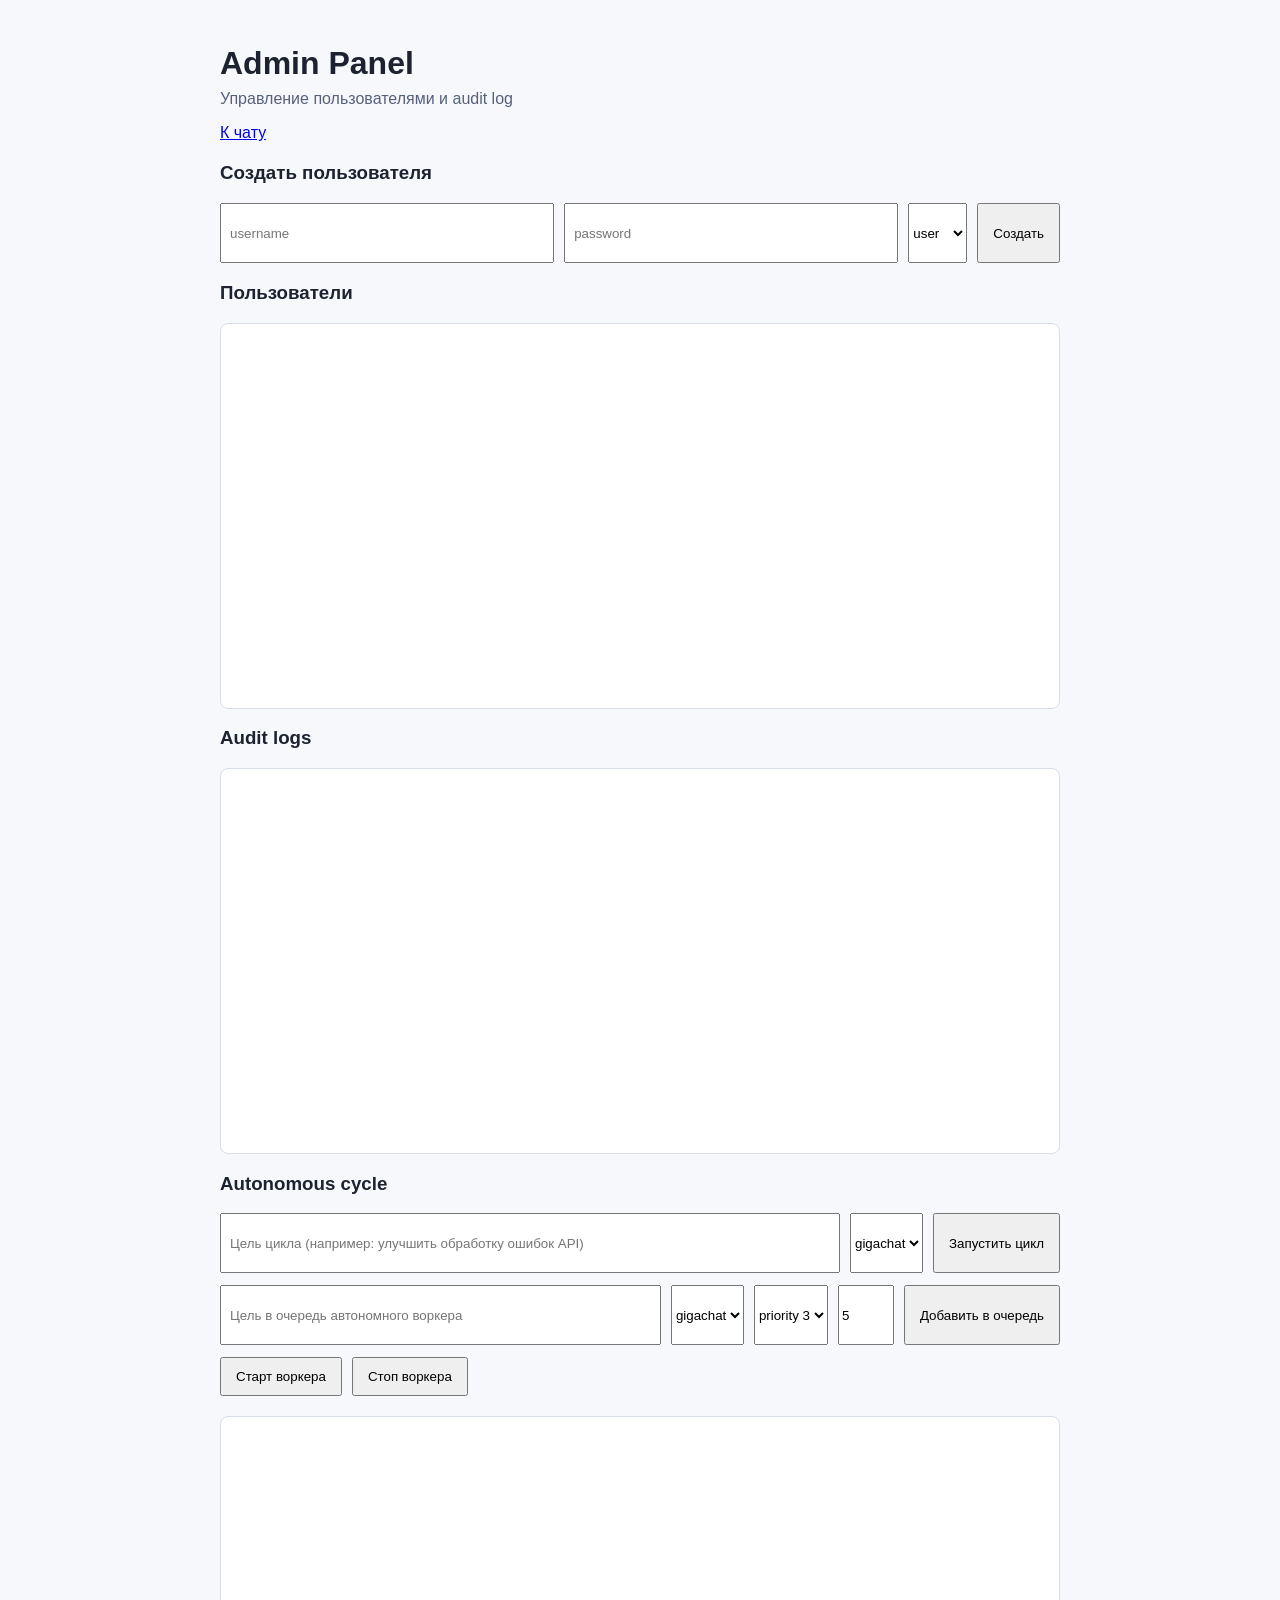
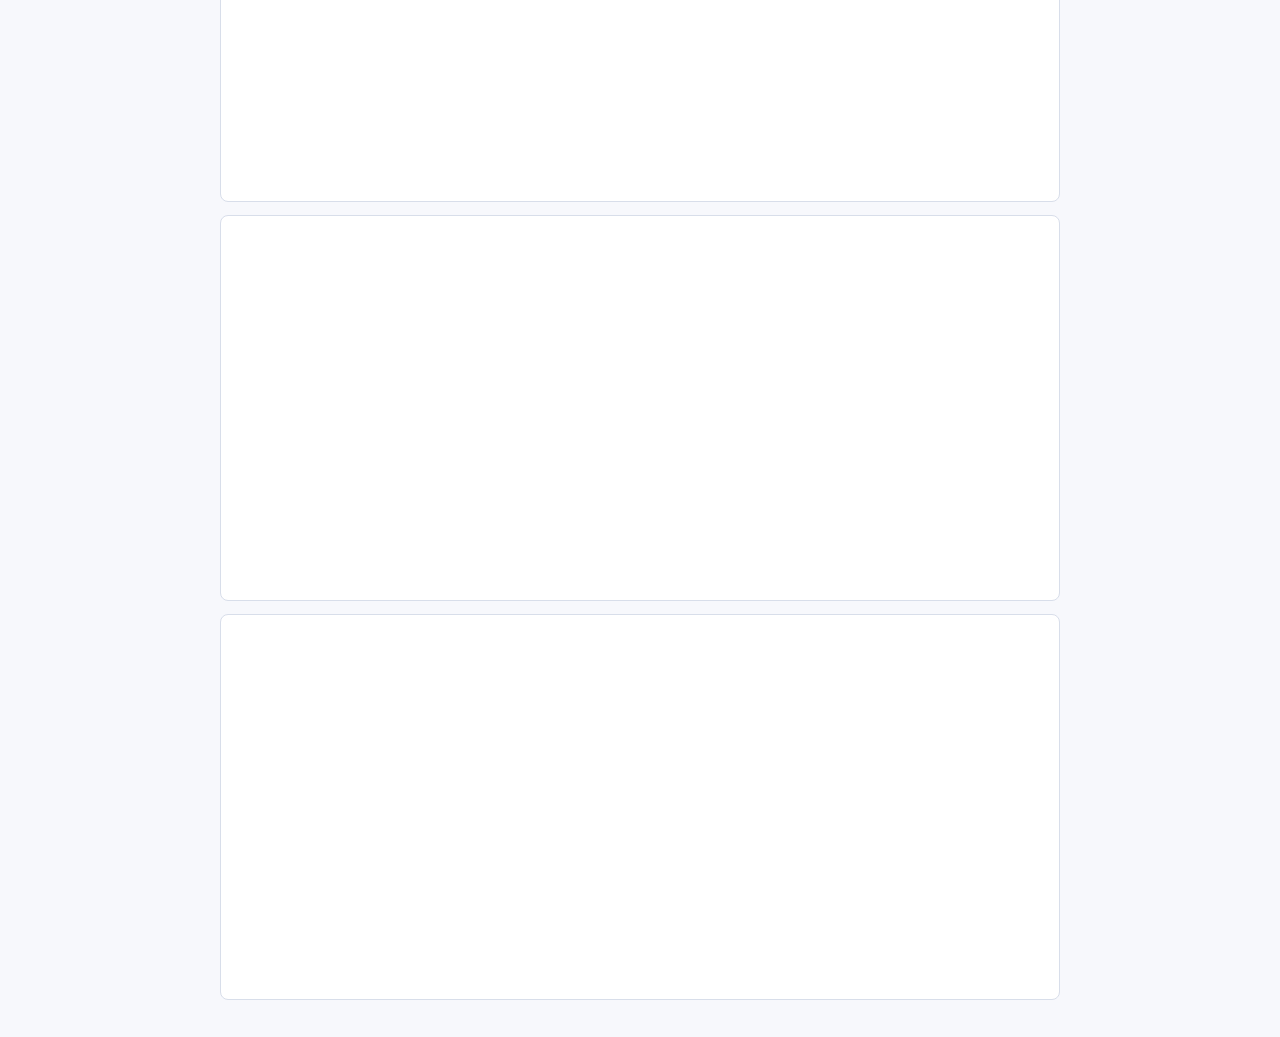
==== templates/admin.html @ c97eeea4 "Add per-goal iteration limits for autonomy queue. Allow specifying target iterations per queued goal" ====
<!doctype html>
<html lang="ru">
  <head>
    <meta charset="utf-8" />
    <meta name="viewport" content="width=device-width, initial-scale=1" />
    <title>{{ title }} — Admin</title>
    <link rel="stylesheet" href="/static/styles.css" />
  </head>
  <body>
    <main class="container">
      <h1>Admin Panel</h1>
      <p class="subtitle">Управление пользователями и audit log</p>

      <section class="controls">
        <a href="/">К чату</a>
      </section>

      <section>
        <h3>Создать пользователя</h3>
        <form id="create-user-form" class="chat-form">
          <input id="new-username" type="text" placeholder="username" required />
          <input id="new-password" type="password" placeholder="password" required />
          <select id="new-role">
            <option value="user">user</option>
            <option value="admin">admin</option>
          </select>
          <button type="submit">Создать</button>
        </form>
      </section>

      <section>
        <h3>Пользователи</h3>
        <pre id="users-box" class="chat"></pre>
      </section>

      <section>
        <h3>Audit logs</h3>
        <pre id="audit-box" class="chat"></pre>
      </section>

      <section>
        <h3>Autonomous cycle</h3>
        <form id="agent-run-form" class="chat-form">
          <input id="goal-input" type="text" placeholder="Цель цикла (например: улучшить обработку ошибок API)" required />
          <select id="agent-provider">
            <option value="gigachat">gigachat</option>
            <option value="openai">openai</option>
            <option value="ollama">ollama</option>
          </select>
          <button type="submit">Запустить цикл</button>
        </form>
        <form id="agent-queue-form" class="chat-form">
          <input id="queue-goal-input" type="text" placeholder="Цель в очередь автономного воркера" required />
          <select id="queue-provider">
            <option value="gigachat">gigachat</option>
            <option value="openai">openai</option>
            <option value="ollama">ollama</option>
          </select>
          <select id="queue-priority">
            <option value="1">priority 1</option>
            <option value="2">priority 2</option>
            <option value="3" selected>priority 3</option>
            <option value="4">priority 4</option>
            <option value="5">priority 5</option>
          </select>
          <input id="queue-iterations" type="number" min="1" max="200" value="5" placeholder="итераций" required />
          <button type="submit">Добавить в очередь</button>
        </form>
        <section class="controls">
          <button id="worker-start-btn" type="button">Старт воркера</button>
          <button id="worker-stop-btn" type="button">Стоп воркера</button>
        </section>
        <pre id="worker-status-box" class="chat"></pre>
        <pre id="agent-runs-box" class="chat"></pre>
        <pre id="agent-queue-box" class="chat"></pre>
      </section>
    </main>
    <script src="/static/admin.js"></script>
  </body>
  </html>
---- static/styles.css ----
body {
  margin: 0;
  font-family: Arial, sans-serif;
  background: #f7f8fc;
  color: #1c2230;
}

.container {
  max-width: 840px;
  margin: 0 auto;
  padding: 24px;
}

h1 {
  margin-bottom: 8px;
}

.subtitle {
  margin-top: 0;
  color: #56617a;
}

.controls {
  margin: 12px 0 20px;
  display: flex;
  align-items: center;
  gap: 10px;
}

.logout-form {
  margin-left: auto;
}

.chat {
  background: #fff;
  border: 1px solid #d8deea;
  border-radius: 8px;
  min-height: 360px;
  max-height: 60vh;
  overflow: auto;
  padding: 12px;
}

.msg {
  border-radius: 8px;
  padding: 10px 12px;
  margin: 8px 0;
  white-space: pre-wrap;
}

.msg.user {
  background: #e8f2ff;
}

.msg.assistant {
  background: #f0f3f8;
}

.feedback {
  margin-top: 6px;
  display: flex;
  gap: 8px;
}

.chat-form {
  margin-top: 12px;
  display: flex;
  gap: 10px;
}

textarea {
  flex: 1;
  min-height: 64px;
  padding: 10px;
}

input[type="password"],
input[type="text"] {
  flex: 1;
  min-height: 40px;
  padding: 8px;
}

button {
  padding: 10px 14px;
  cursor: pointer;
}
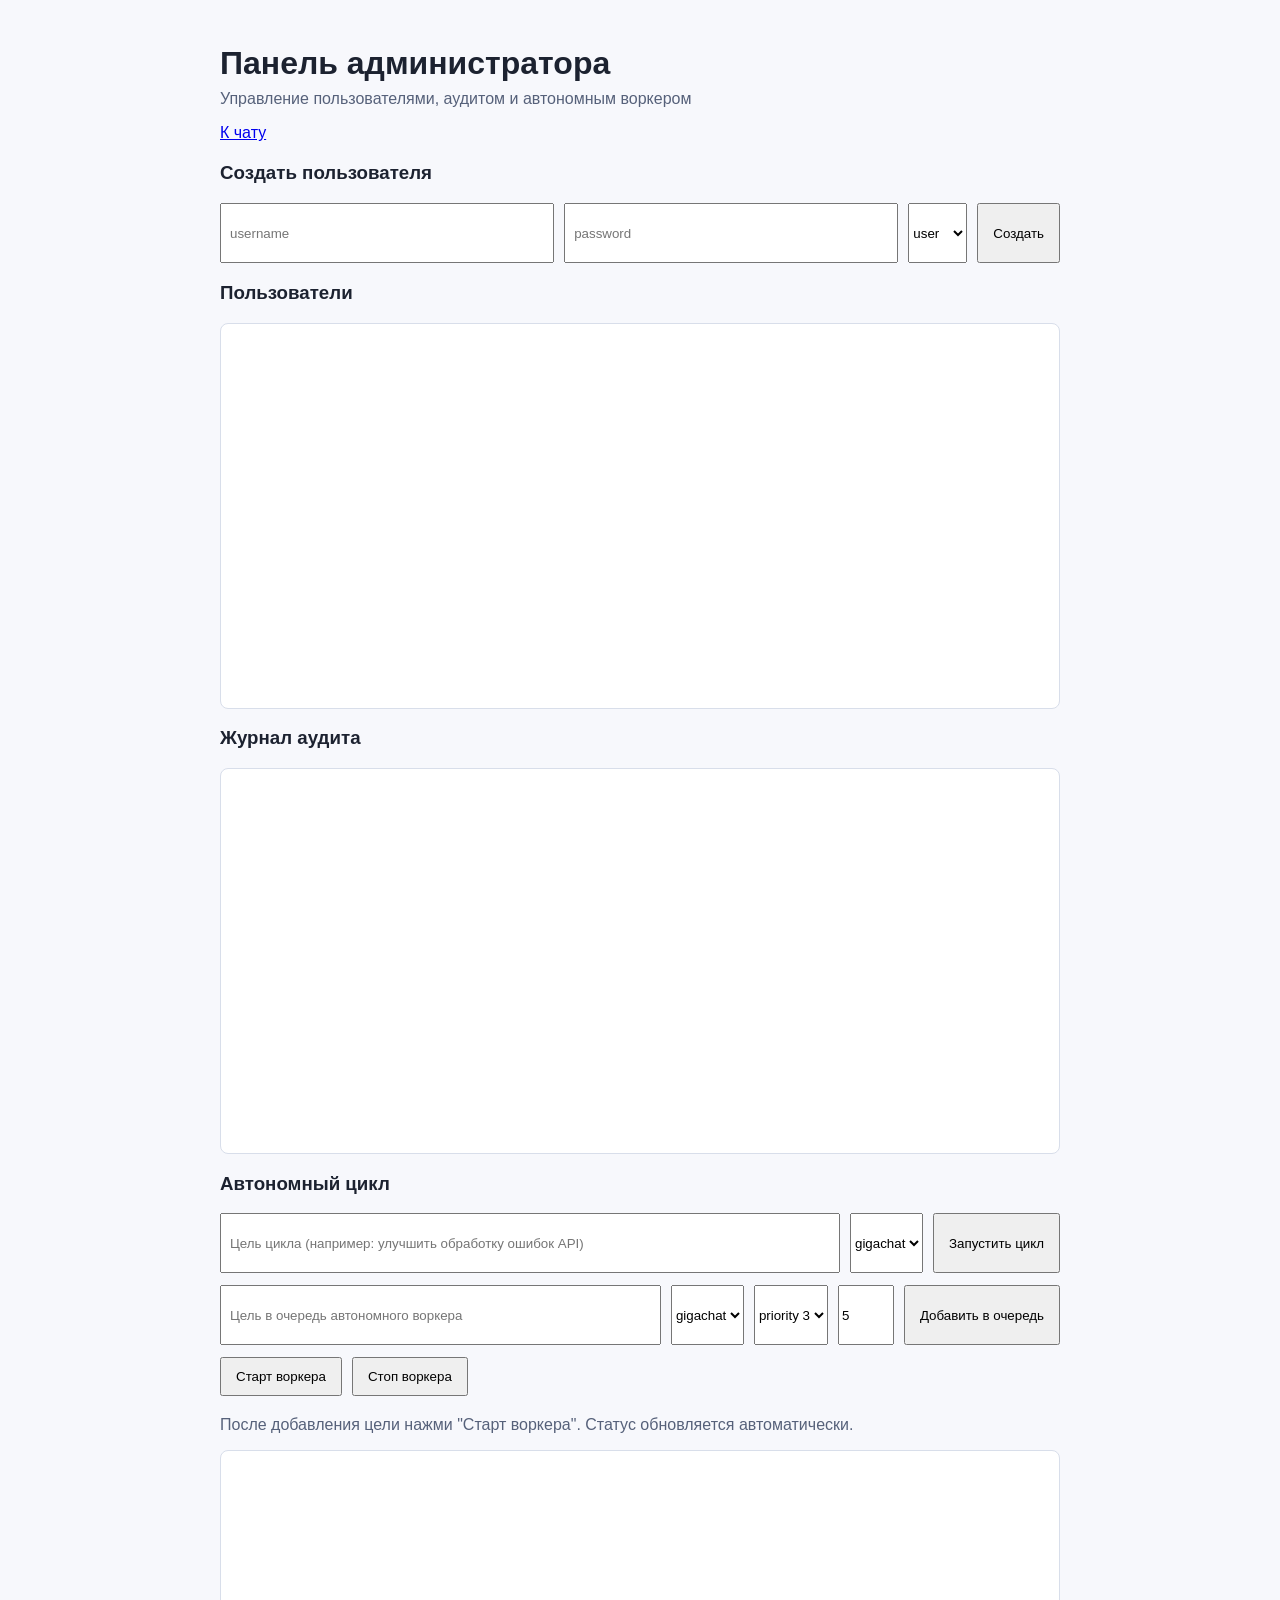
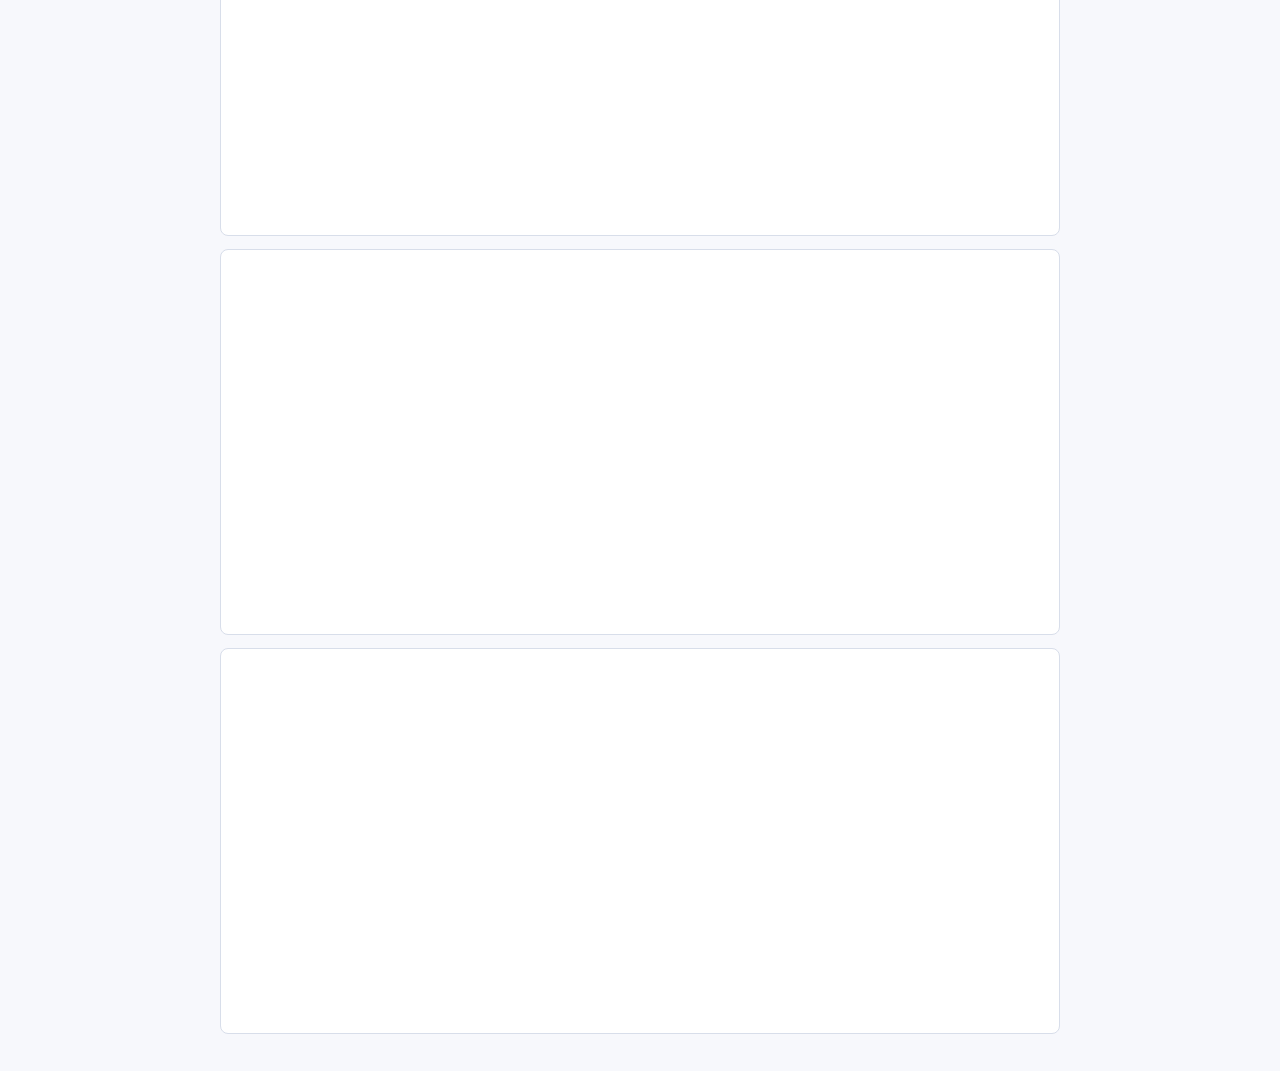
==== commit 0b77dbb1: "Improve admin worker UX with clearer labels and auto-refresh. Translate key admin headings to Russia" ====
--- a/templates/admin.html
+++ b/templates/admin.html
@@ -8,8 +8,8 @@
   </head>
   <body>
     <main class="container">
-      <h1>Admin Panel</h1>
-      <p class="subtitle">Управление пользователями и audit log</p>
+      <h1>Панель администратора</h1>
+      <p class="subtitle">Управление пользователями, аудитом и автономным воркером</p>
 
       <section class="controls">
         <a href="/">К чату</a>
@@ -34,12 +34,12 @@
       </section>
 
       <section>
-        <h3>Audit logs</h3>
+        <h3>Журнал аудита</h3>
         <pre id="audit-box" class="chat"></pre>
       </section>
 
       <section>
-        <h3>Autonomous cycle</h3>
+        <h3>Автономный цикл</h3>
         <form id="agent-run-form" class="chat-form">
           <input id="goal-input" type="text" placeholder="Цель цикла (например: улучшить обработку ошибок API)" required />
           <select id="agent-provider">
@@ -70,6 +70,7 @@
           <button id="worker-start-btn" type="button">Старт воркера</button>
           <button id="worker-stop-btn" type="button">Стоп воркера</button>
         </section>
+        <p class="subtitle">После добавления цели нажми "Старт воркера". Статус обновляется автоматически.</p>
         <pre id="worker-status-box" class="chat"></pre>
         <pre id="agent-runs-box" class="chat"></pre>
         <pre id="agent-queue-box" class="chat"></pre>
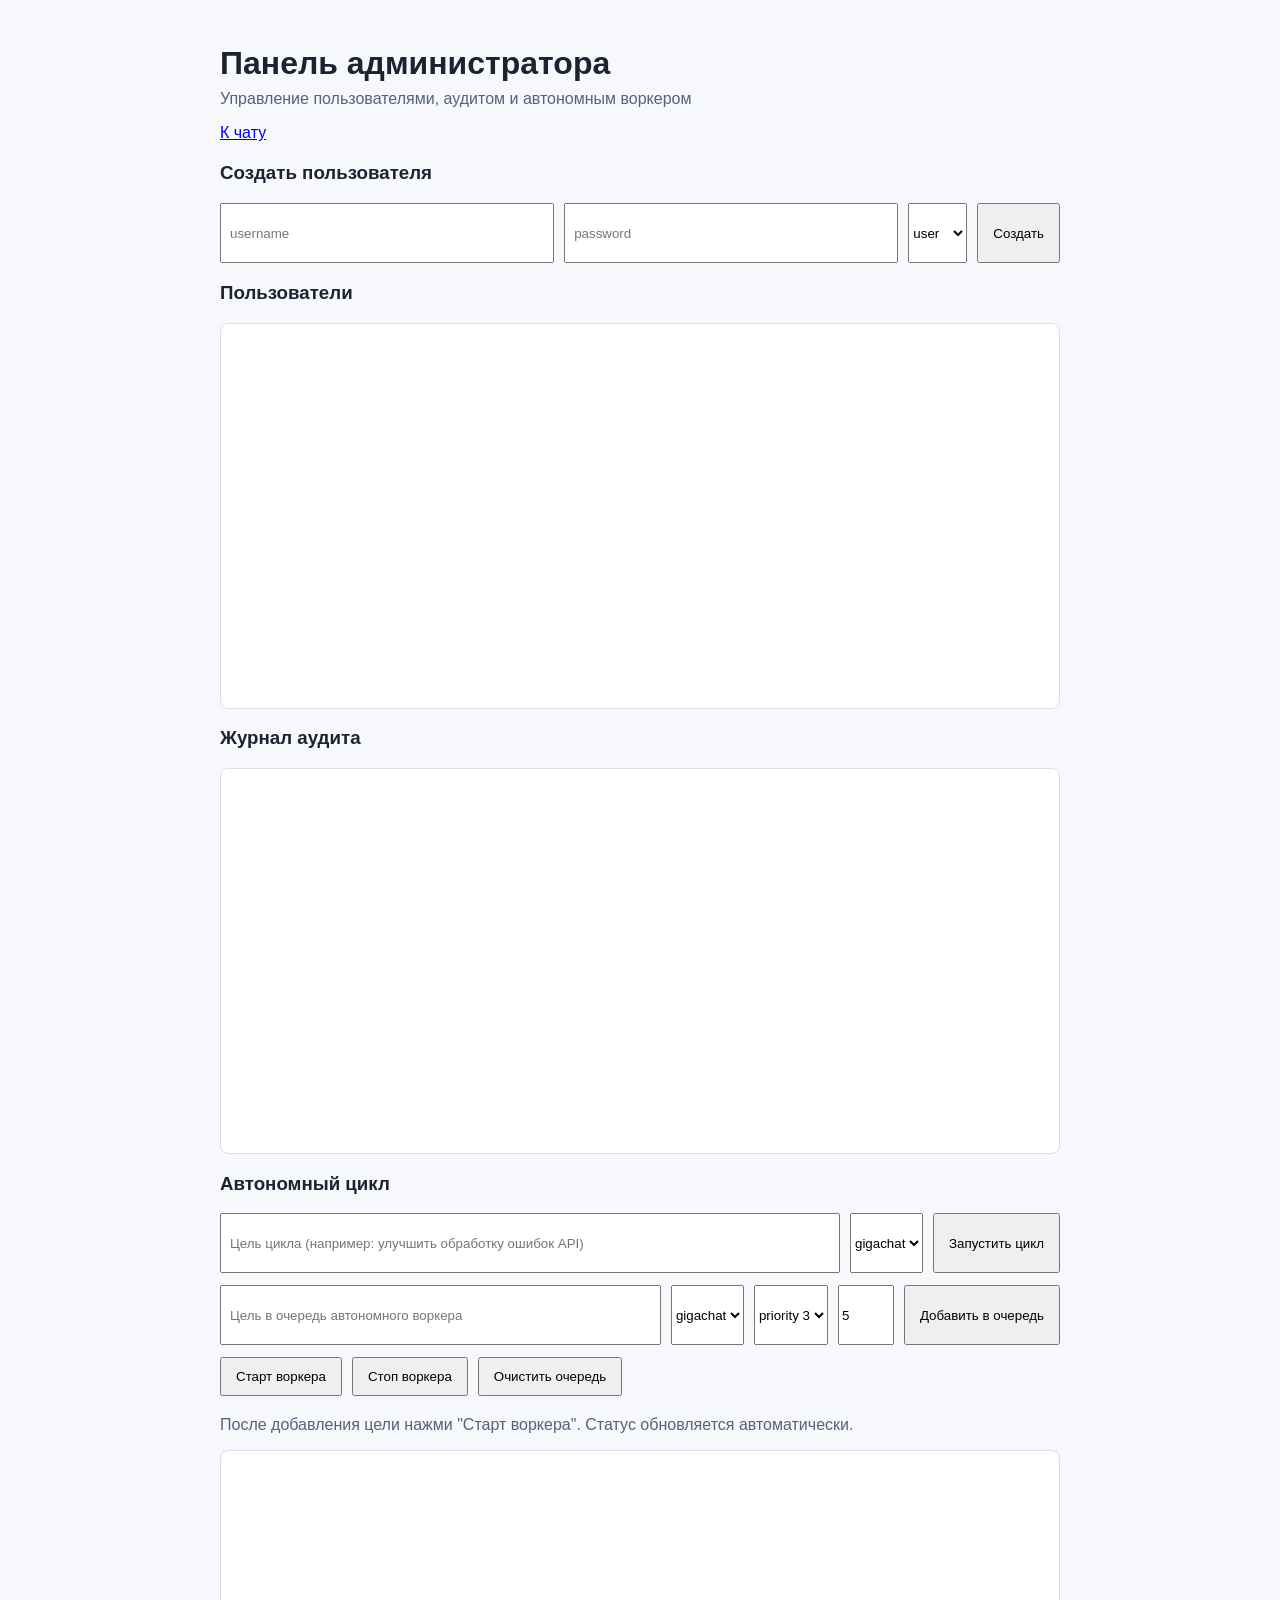
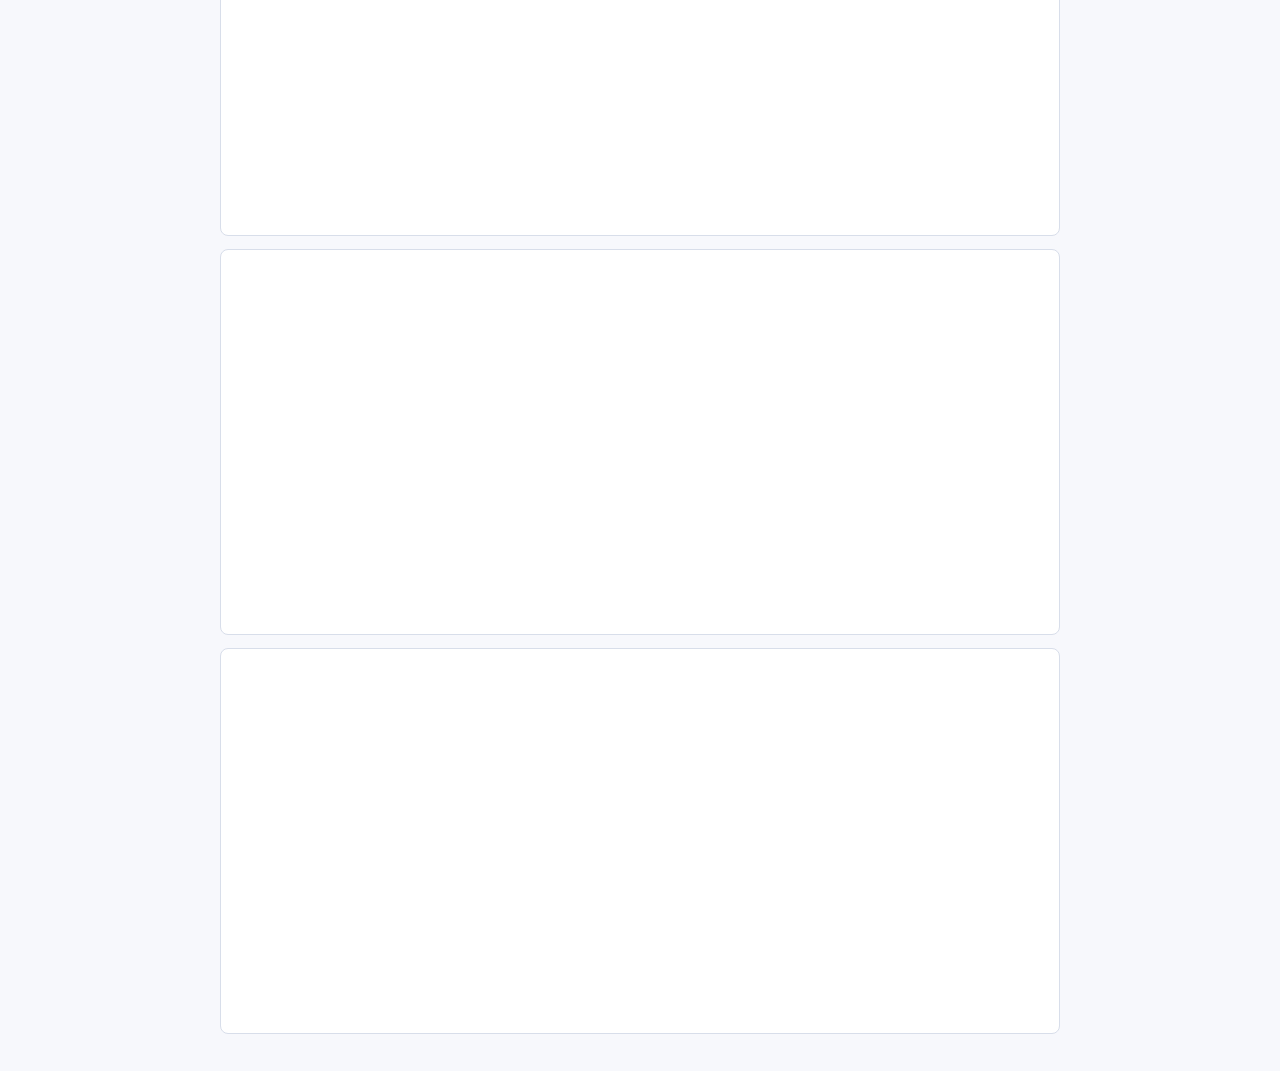
==== commit 9039b7fa: "Add queue clear action and executable autonomy steps. Expose queue clear endpoint/UI button, execute" ====
--- a/templates/admin.html
+++ b/templates/admin.html
@@ -69,6 +69,7 @@
         <section class="controls">
           <button id="worker-start-btn" type="button">Старт воркера</button>
           <button id="worker-stop-btn" type="button">Стоп воркера</button>
+          <button id="queue-clear-btn" type="button">Очистить очередь</button>
         </section>
         <p class="subtitle">После добавления цели нажми "Старт воркера". Статус обновляется автоматически.</p>
         <pre id="worker-status-box" class="chat"></pre>
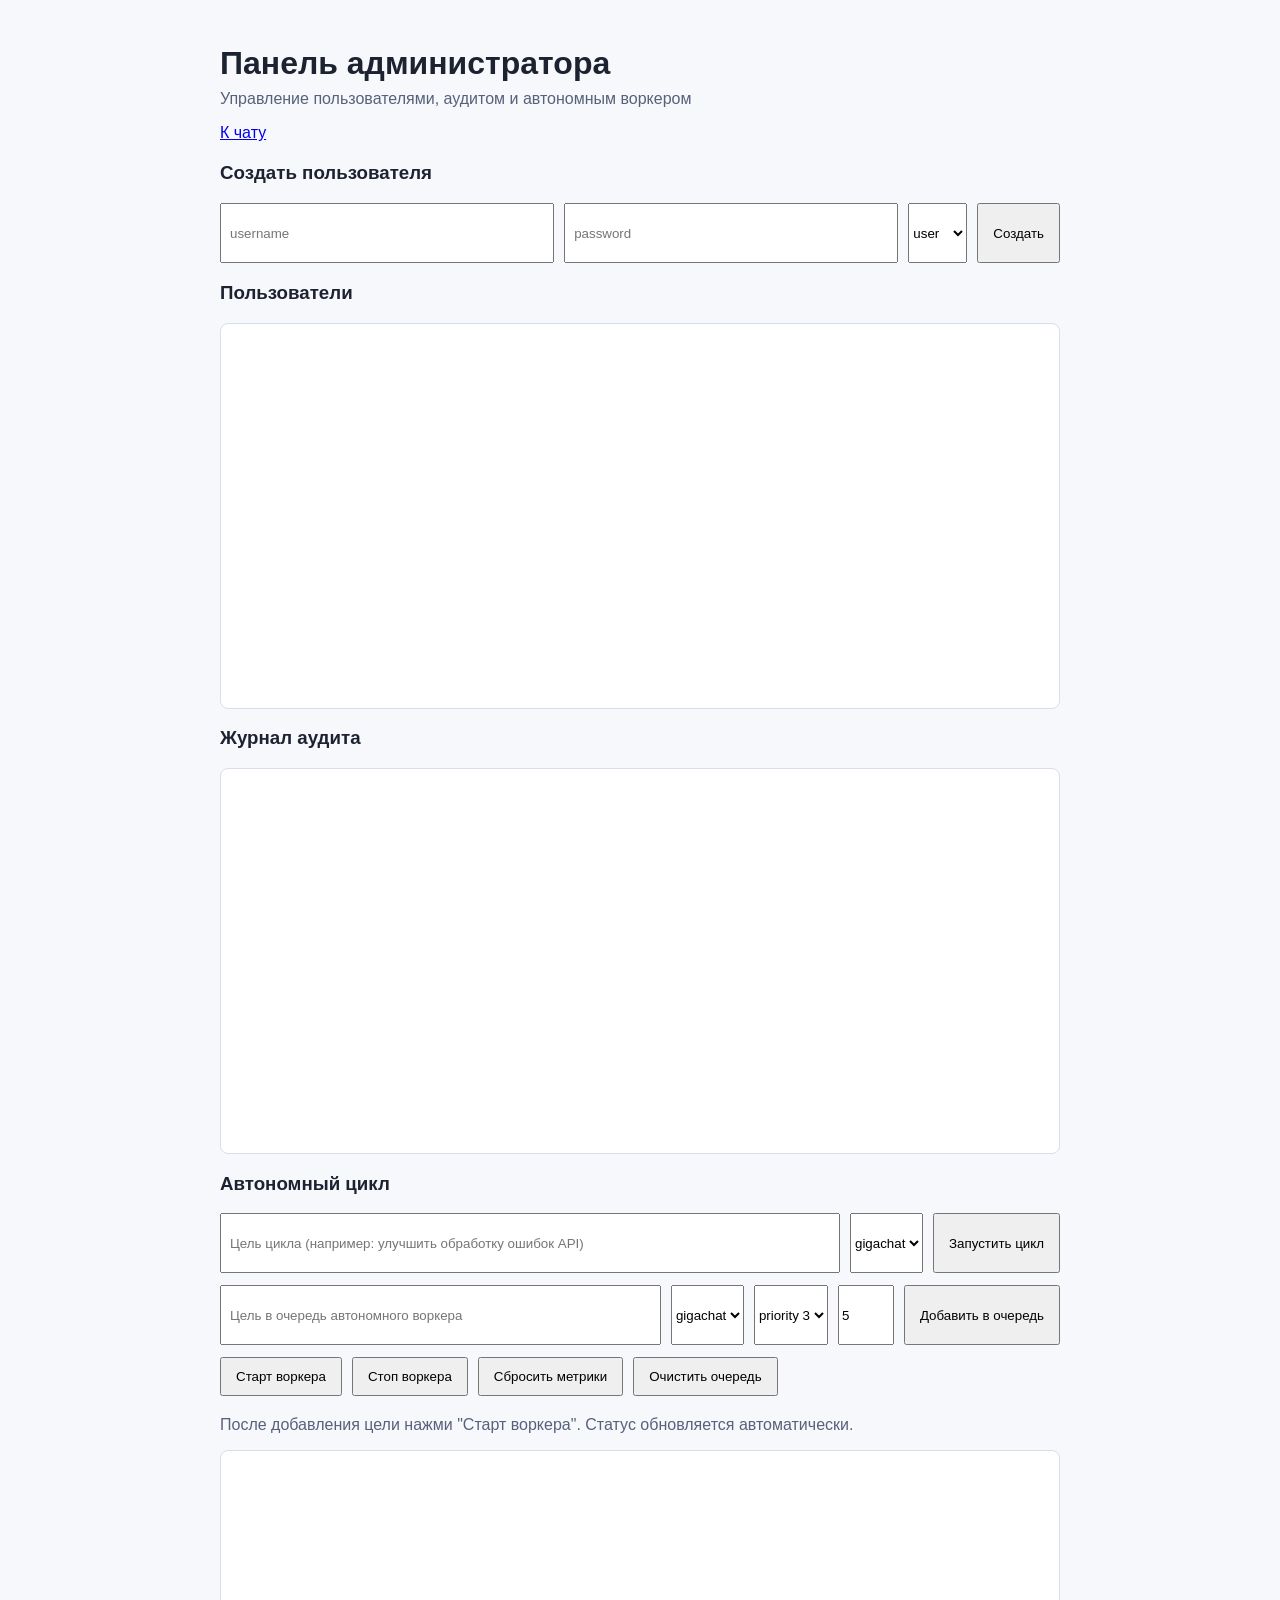
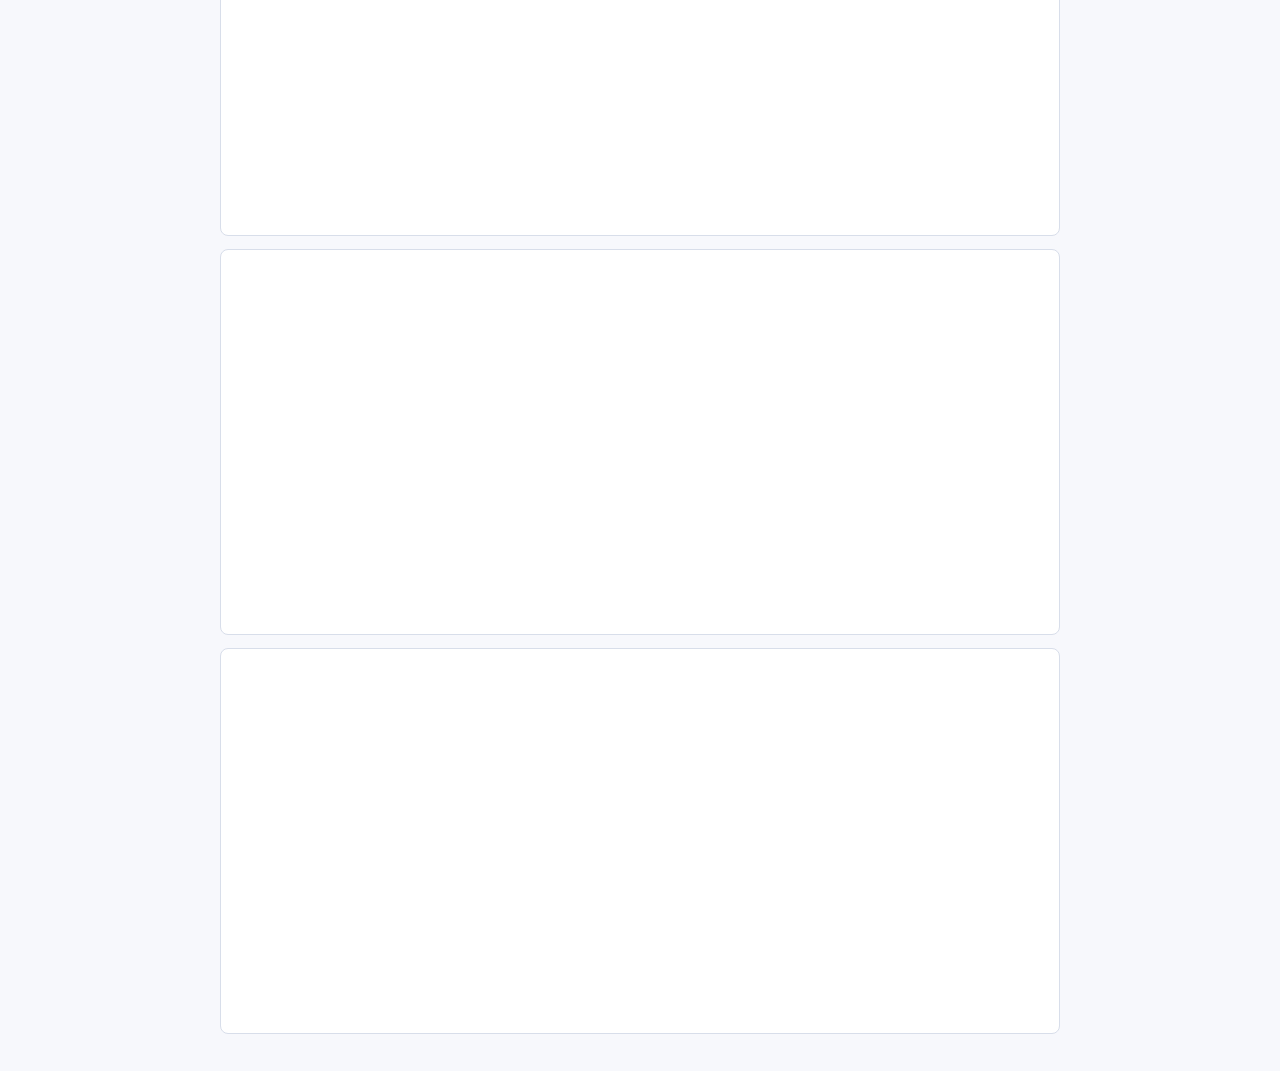
==== commit 444d5536: "Add worker health summary and reset metrics control. Co-authored-by: Cursor <cursoragent@cursor.com>" ====
--- a/templates/admin.html
+++ b/templates/admin.html
@@ -69,6 +69,7 @@
         <section class="controls">
           <button id="worker-start-btn" type="button">Старт воркера</button>
           <button id="worker-stop-btn" type="button">Стоп воркера</button>
+          <button id="worker-reset-btn" type="button">Сбросить метрики</button>
           <button id="queue-clear-btn" type="button">Очистить очередь</button>
         </section>
         <p class="subtitle">После добавления цели нажми "Старт воркера". Статус обновляется автоматически.</p>
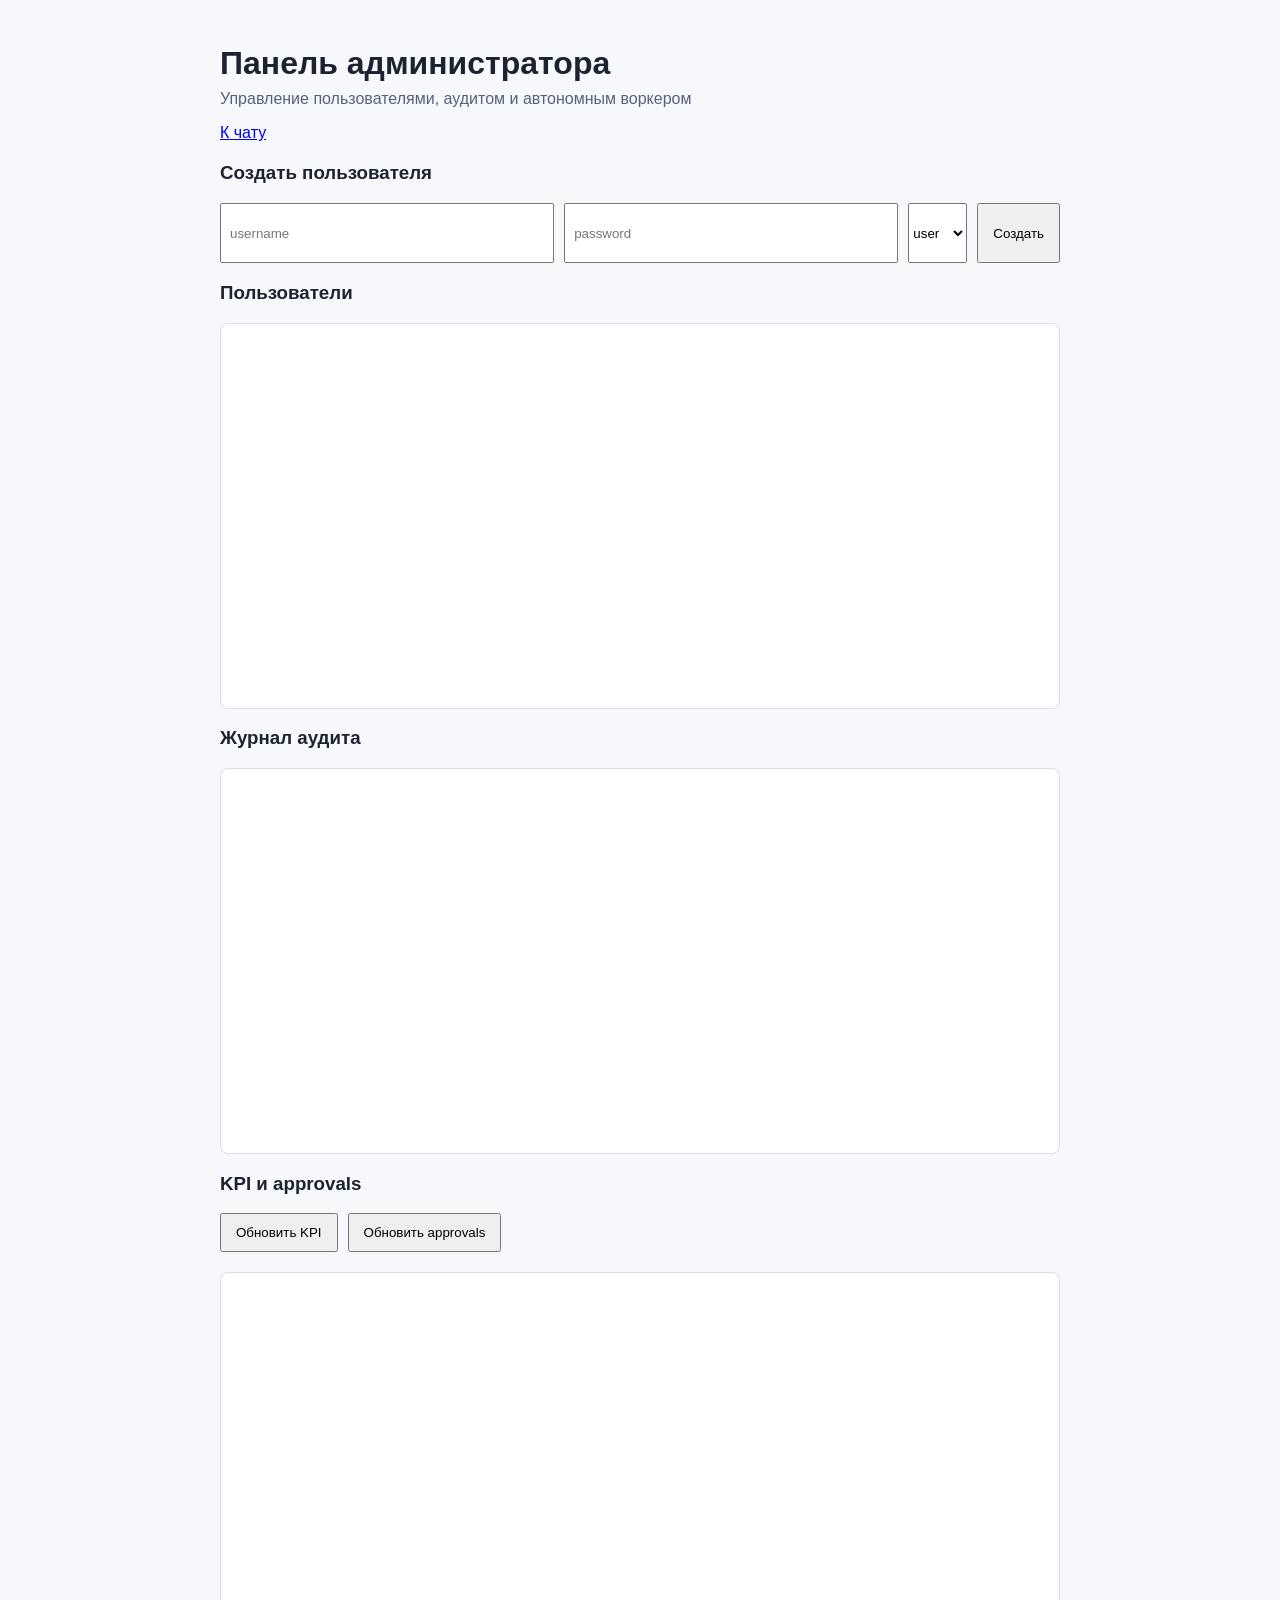
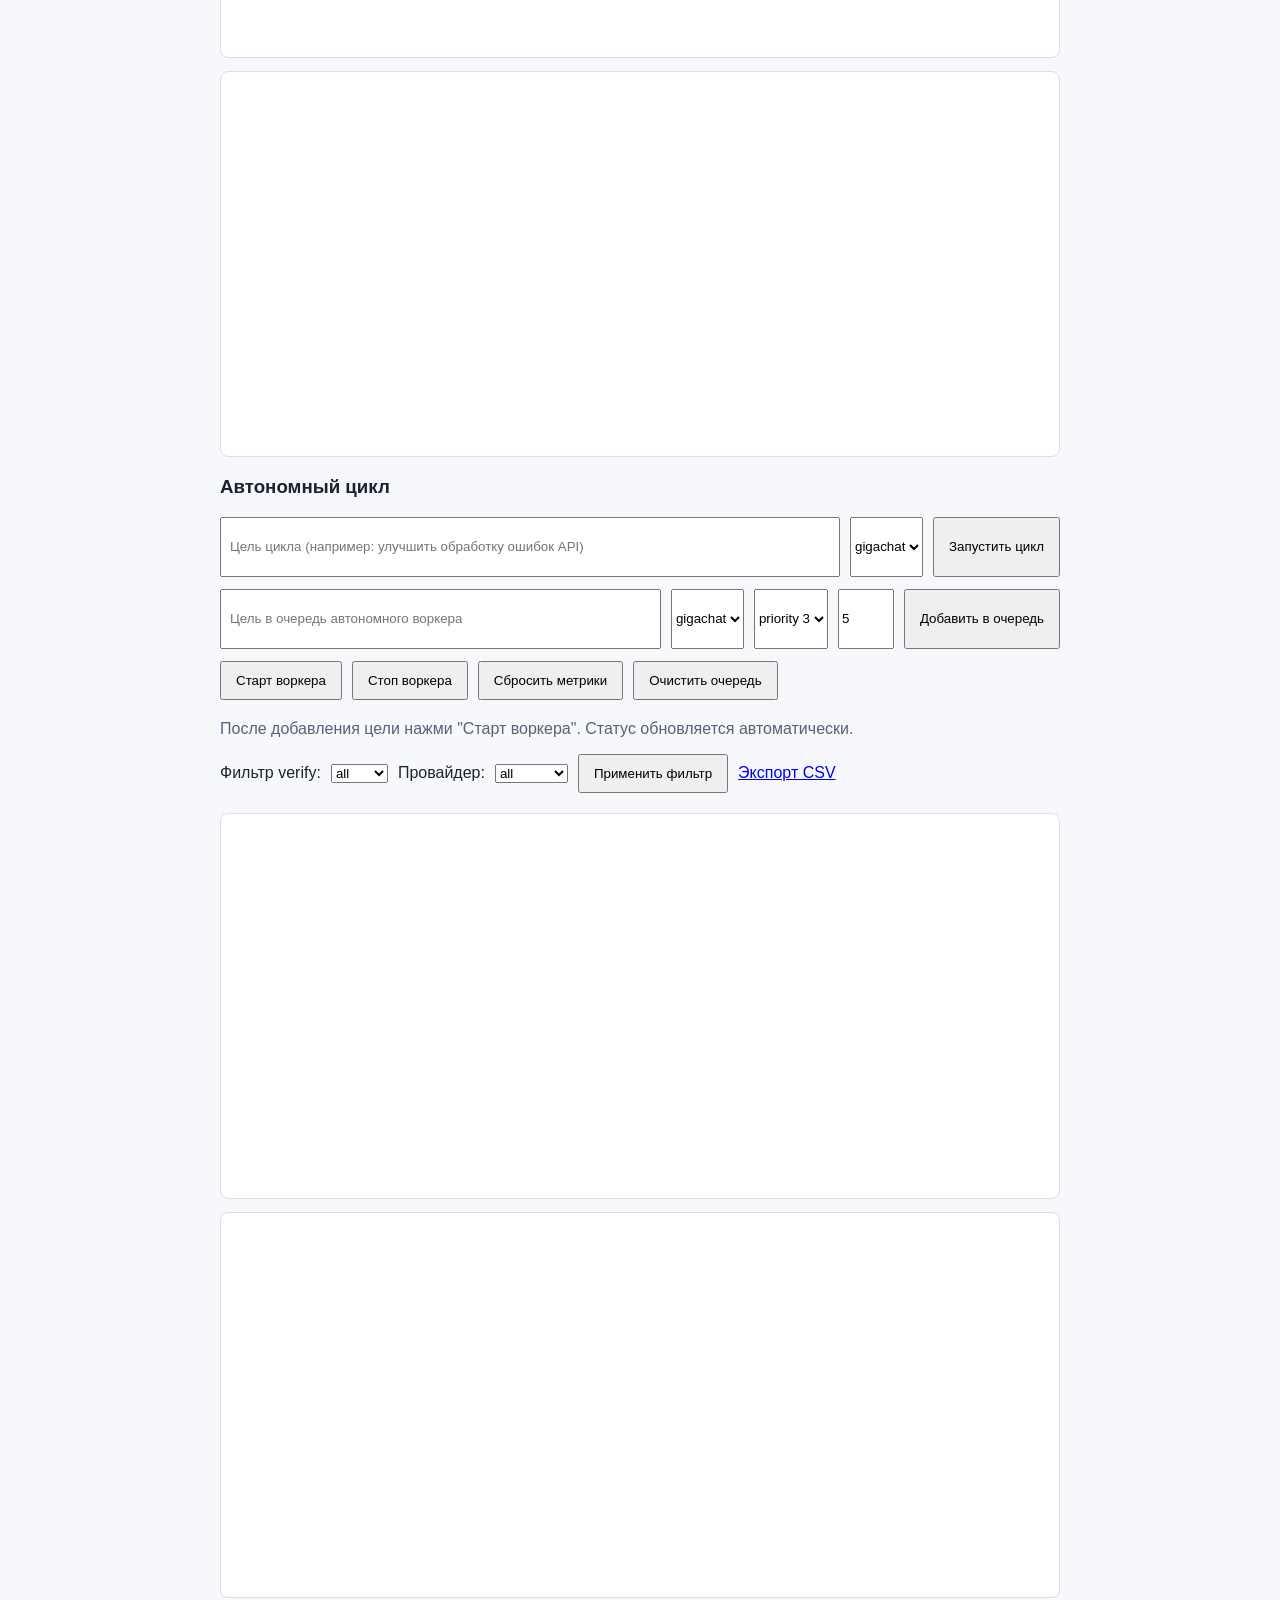
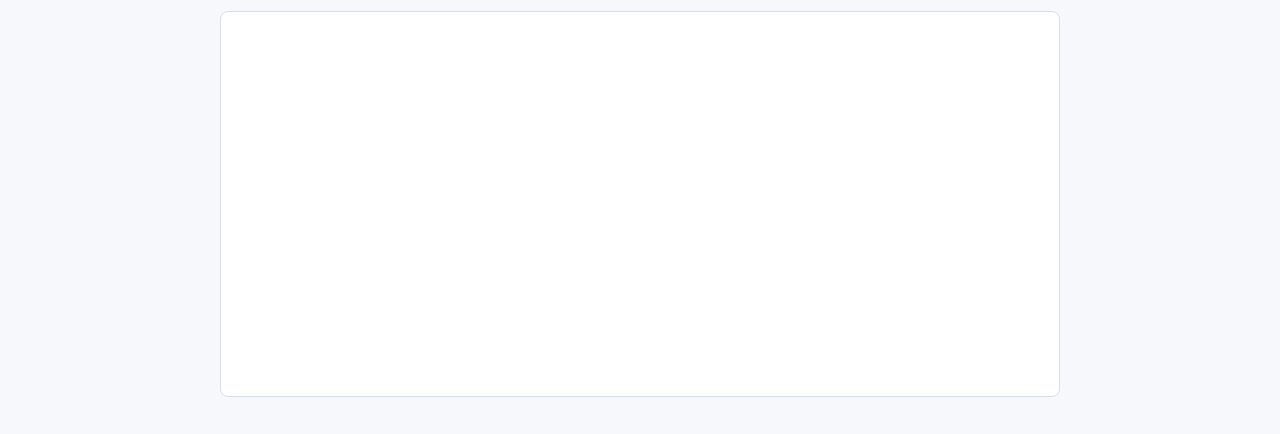
==== commit 908f3ef3: "Complete policy engine, skill routing, and observability APIs. Co-authored-by: Cursor <cursoragent@c" ====
--- a/templates/admin.html
+++ b/templates/admin.html
@@ -39,6 +39,16 @@
       </section>
 
       <section>
+        <h3>KPI и approvals</h3>
+        <section class="controls">
+          <button id="kpi-refresh-btn" type="button">Обновить KPI</button>
+          <button id="approvals-refresh-btn" type="button">Обновить approvals</button>
+        </section>
+        <pre id="kpi-box" class="chat"></pre>
+        <pre id="approvals-box" class="chat"></pre>
+      </section>
+
+      <section>
         <h3>Автономный цикл</h3>
         <form id="agent-run-form" class="chat-form">
           <input id="goal-input" type="text" placeholder="Цель цикла (например: улучшить обработку ошибок API)" required />
@@ -73,6 +83,23 @@
           <button id="queue-clear-btn" type="button">Очистить очередь</button>
         </section>
         <p class="subtitle">После добавления цели нажми "Старт воркера". Статус обновляется автоматически.</p>
+        <section class="controls">
+          <label for="runs-verify-filter">Фильтр verify:</label>
+          <select id="runs-verify-filter">
+            <option value="">all</option>
+            <option value="PASS">PASS</option>
+            <option value="FAIL">FAIL</option>
+          </select>
+          <label for="runs-provider-filter">Провайдер:</label>
+          <select id="runs-provider-filter">
+            <option value="">all</option>
+            <option value="gigachat">gigachat</option>
+            <option value="openai">openai</option>
+            <option value="ollama">ollama</option>
+          </select>
+          <button id="runs-filter-btn" type="button">Применить фильтр</button>
+          <a href="/api/admin/agent/runs.csv" target="_blank" rel="noreferrer">Экспорт CSV</a>
+        </section>
         <pre id="worker-status-box" class="chat"></pre>
         <pre id="agent-runs-box" class="chat"></pre>
         <pre id="agent-queue-box" class="chat"></pre>
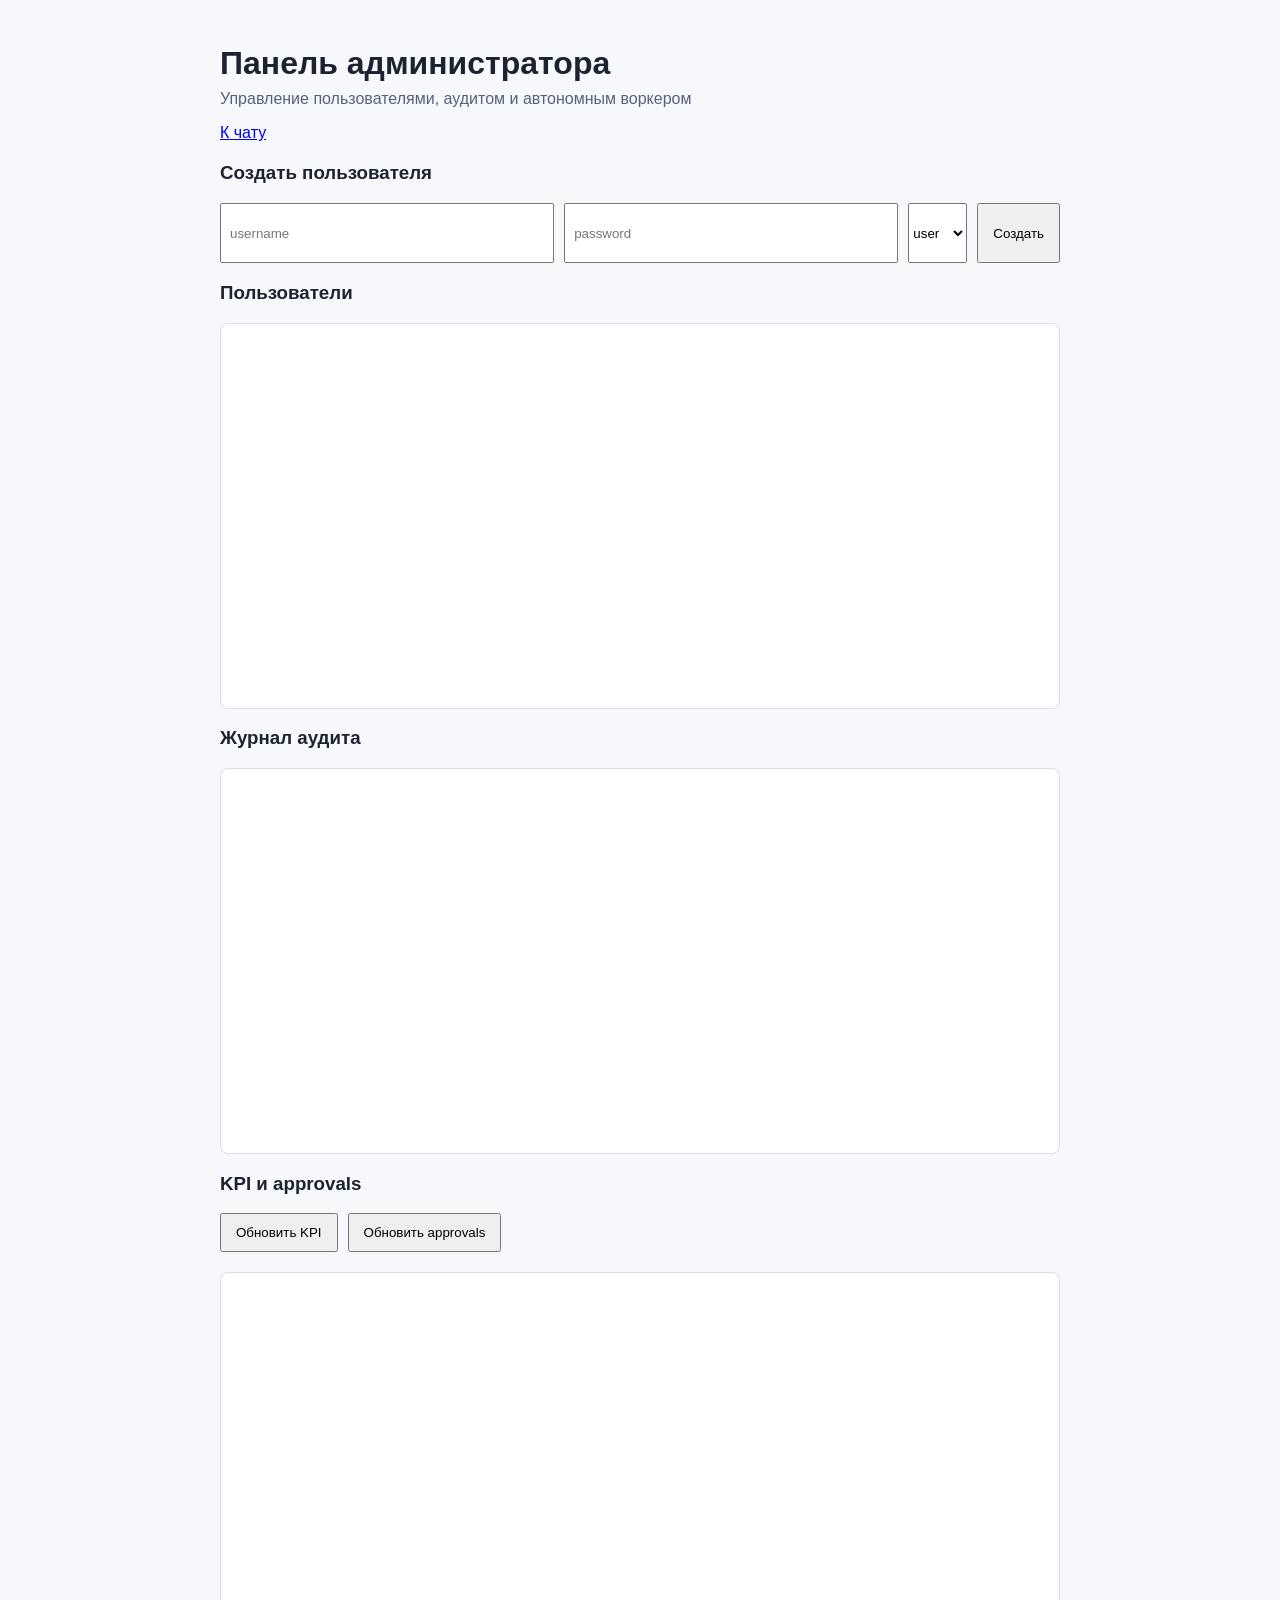
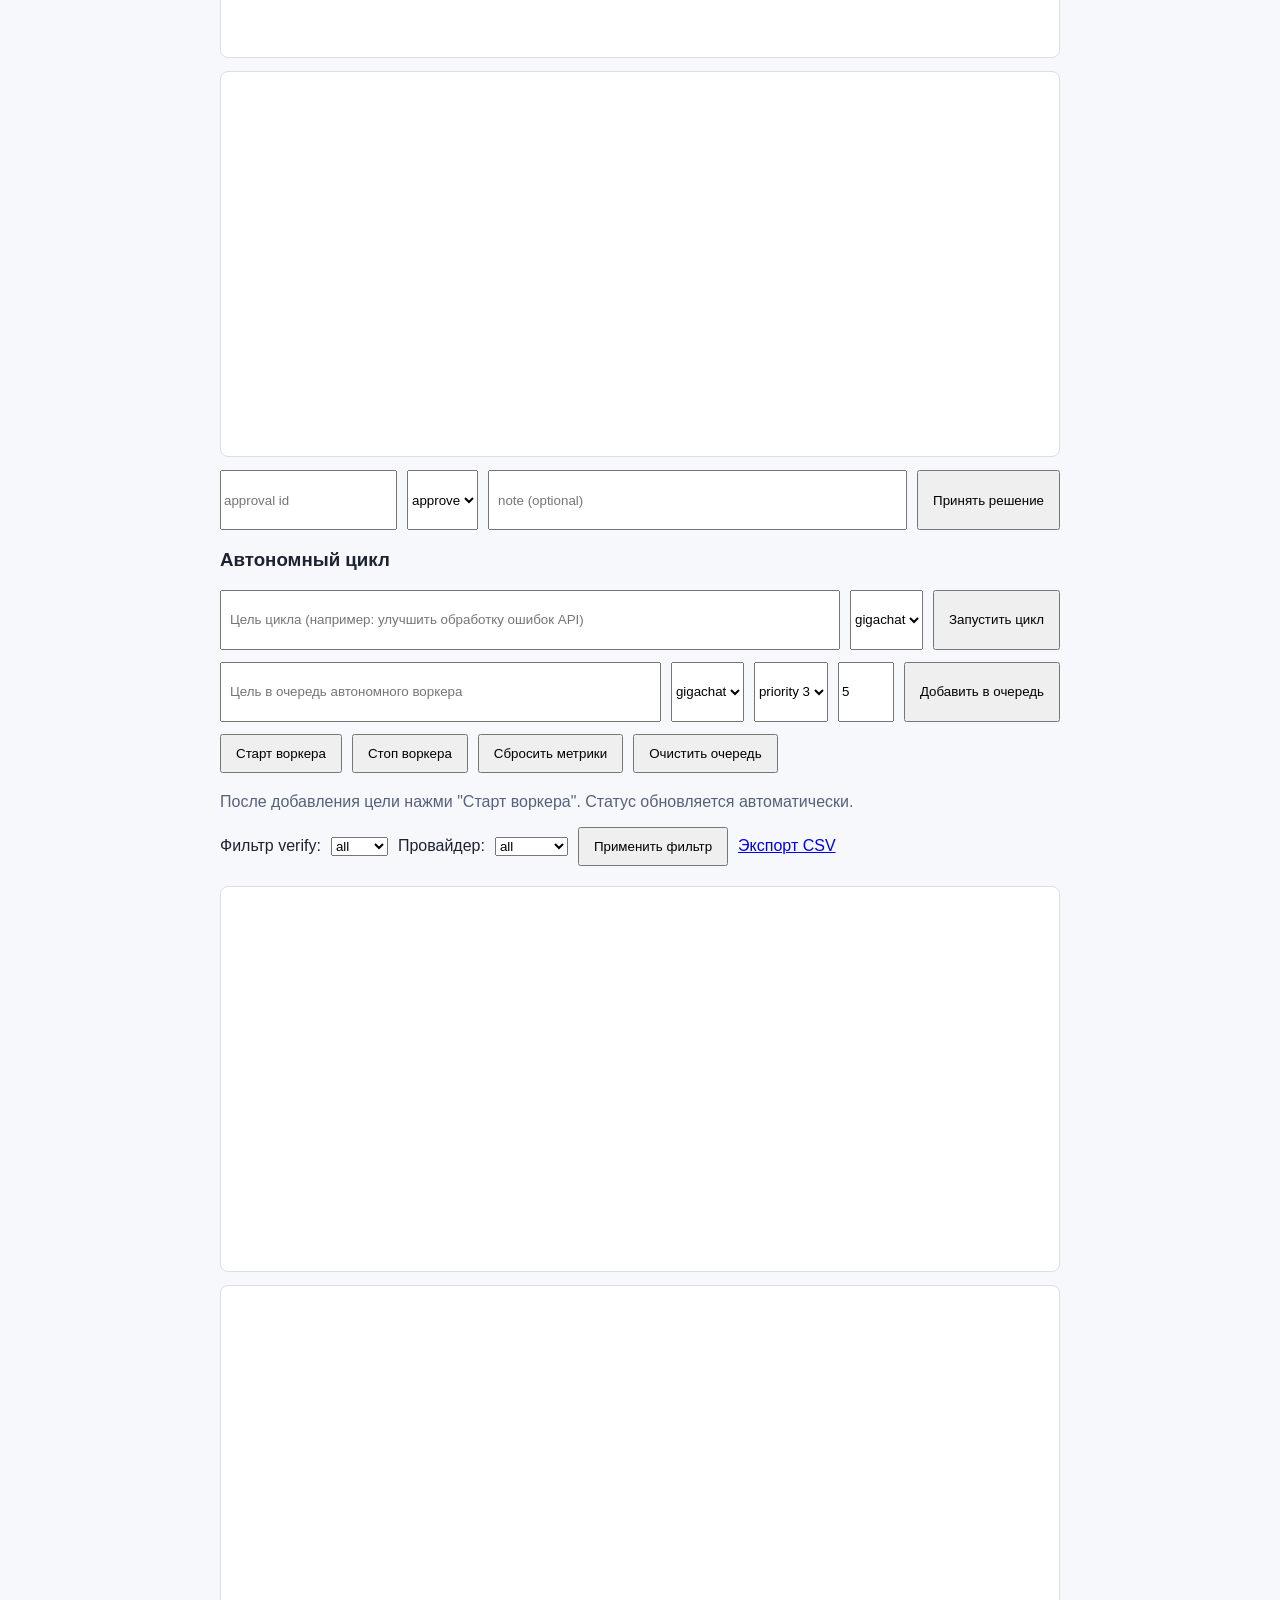
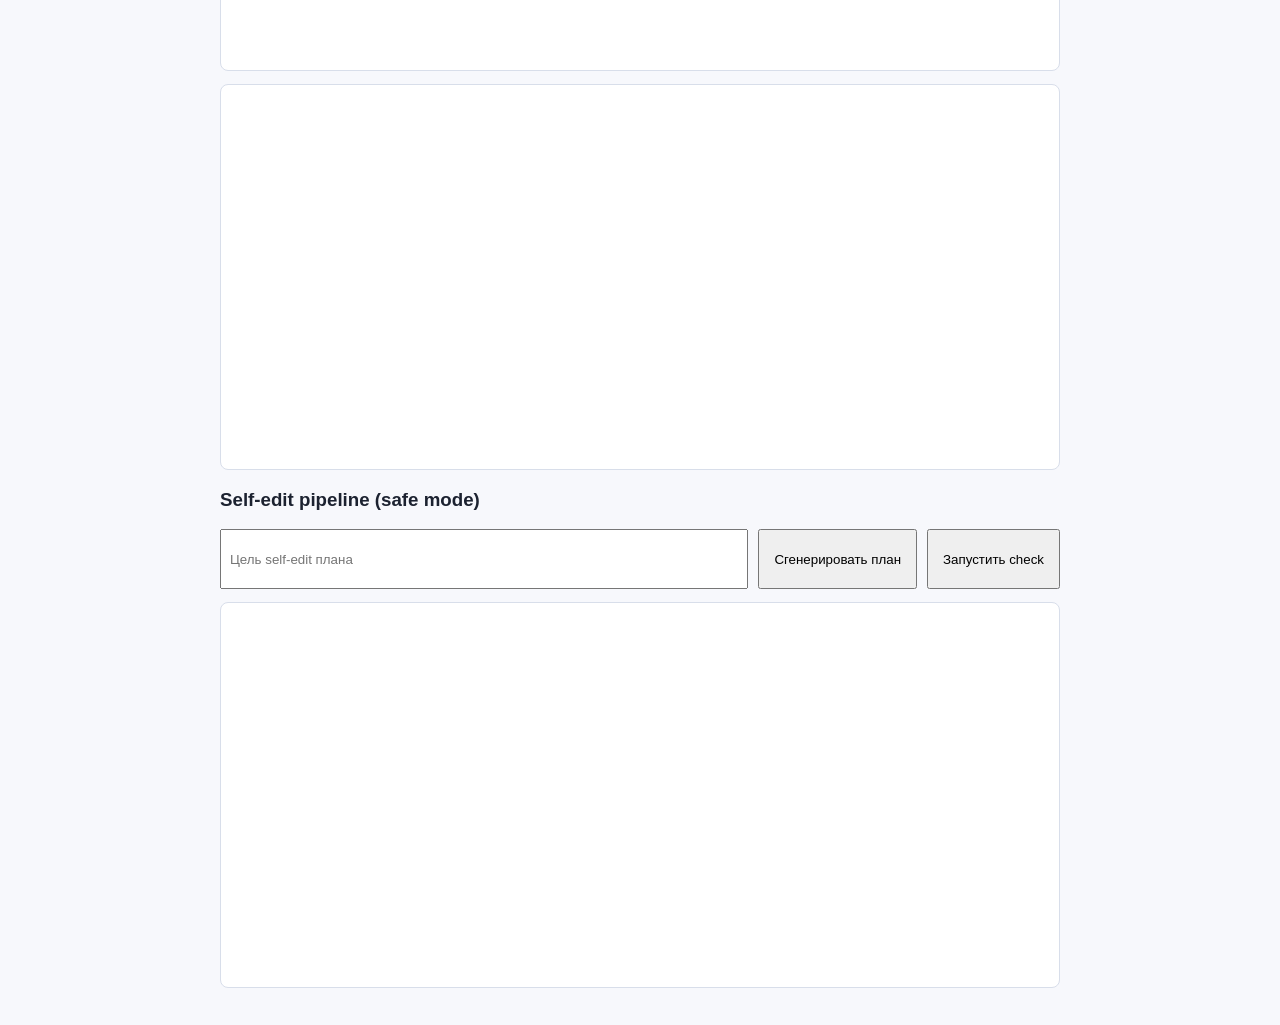
==== commit 85f2e059: "Add reviewer-gated autonomy and safe self-edit controls. This adds admin approval actions, self-edit" ====
--- a/templates/admin.html
+++ b/templates/admin.html
@@ -46,6 +46,15 @@
         </section>
         <pre id="kpi-box" class="chat"></pre>
         <pre id="approvals-box" class="chat"></pre>
+        <form id="approval-decision-form" class="chat-form">
+          <input id="approval-id-input" type="number" min="1" placeholder="approval id" required />
+          <select id="approval-decision">
+            <option value="approve">approve</option>
+            <option value="reject">reject</option>
+          </select>
+          <input id="approval-note" type="text" placeholder="note (optional)" />
+          <button type="submit">Принять решение</button>
+        </form>
       </section>
 
       <section>
@@ -104,6 +113,16 @@
         <pre id="agent-runs-box" class="chat"></pre>
         <pre id="agent-queue-box" class="chat"></pre>
       </section>
+
+      <section>
+        <h3>Self-edit pipeline (safe mode)</h3>
+        <form id="self-edit-plan-form" class="chat-form">
+          <input id="self-edit-goal" type="text" placeholder="Цель self-edit плана" required />
+          <button type="submit">Сгенерировать план</button>
+          <button id="self-edit-check-btn" type="button">Запустить check</button>
+        </form>
+        <pre id="self-edit-box" class="chat"></pre>
+      </section>
     </main>
     <script src="/static/admin.js"></script>
   </body>
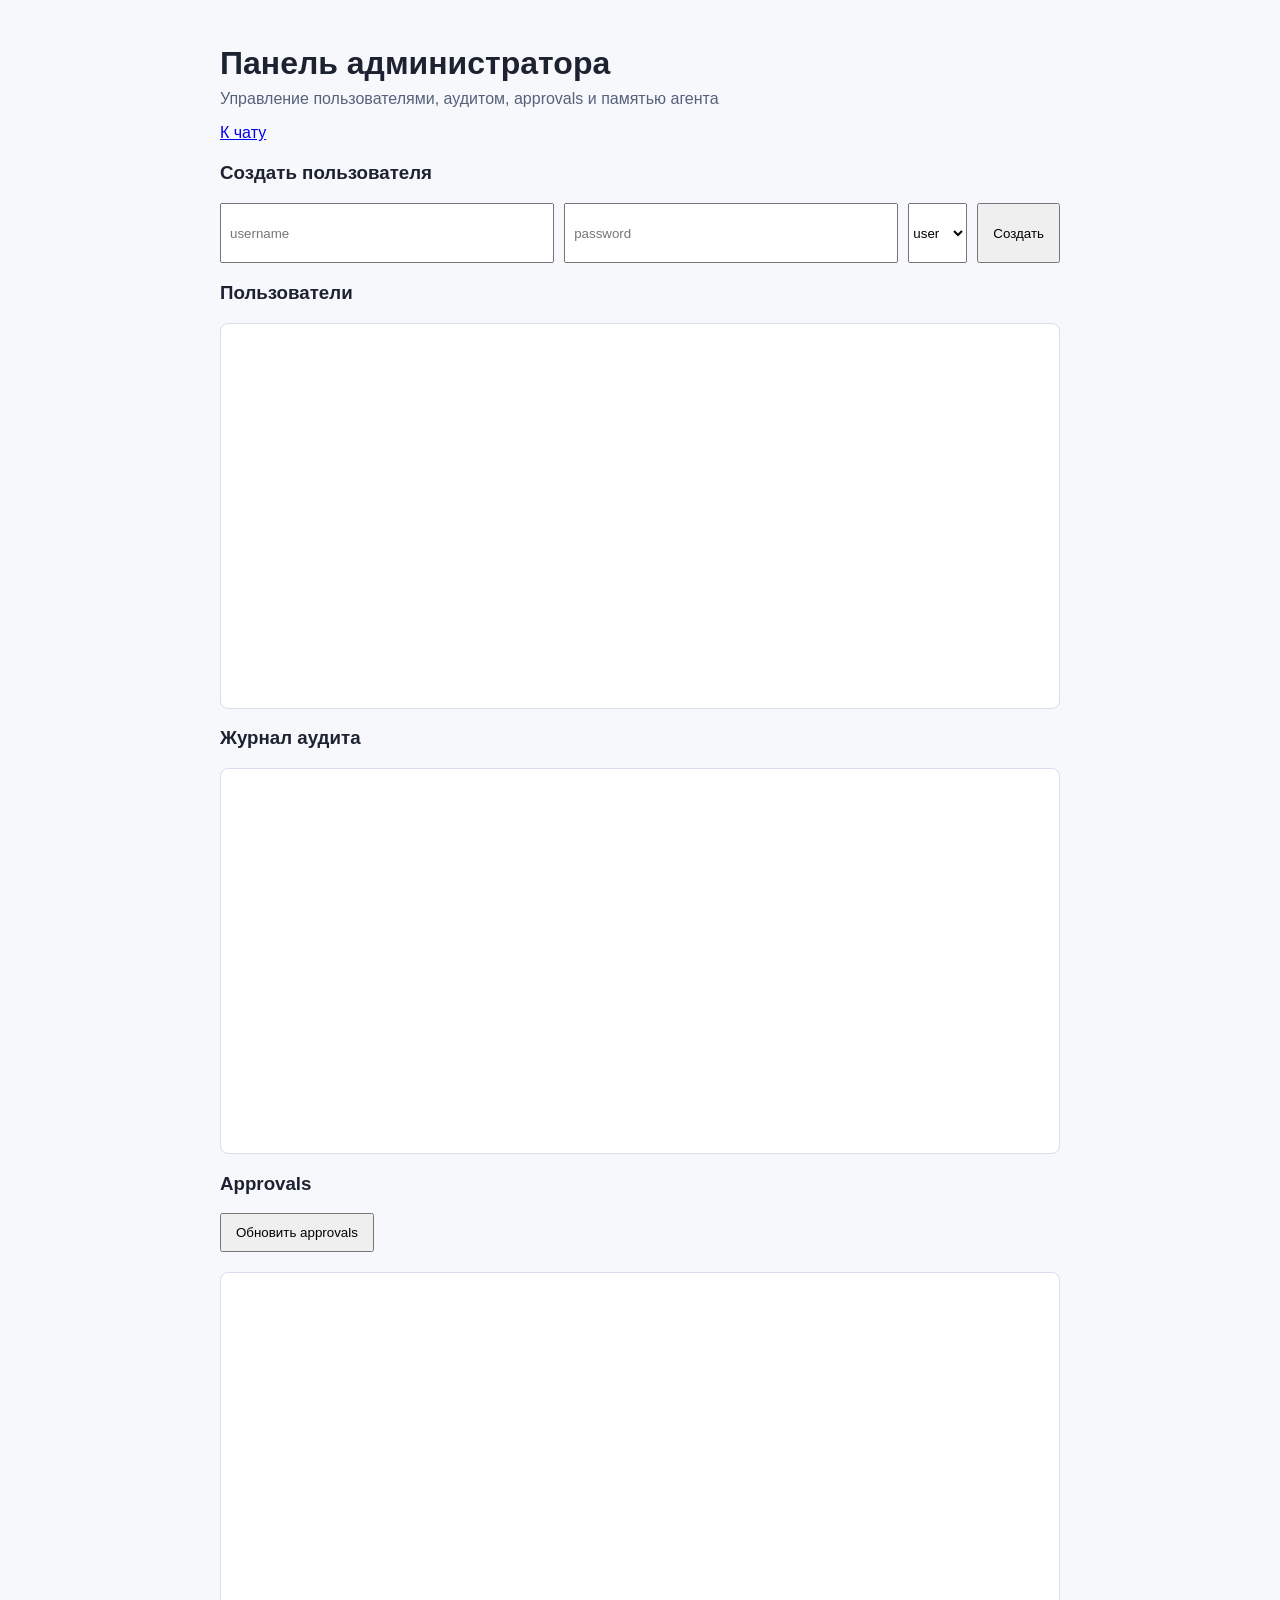
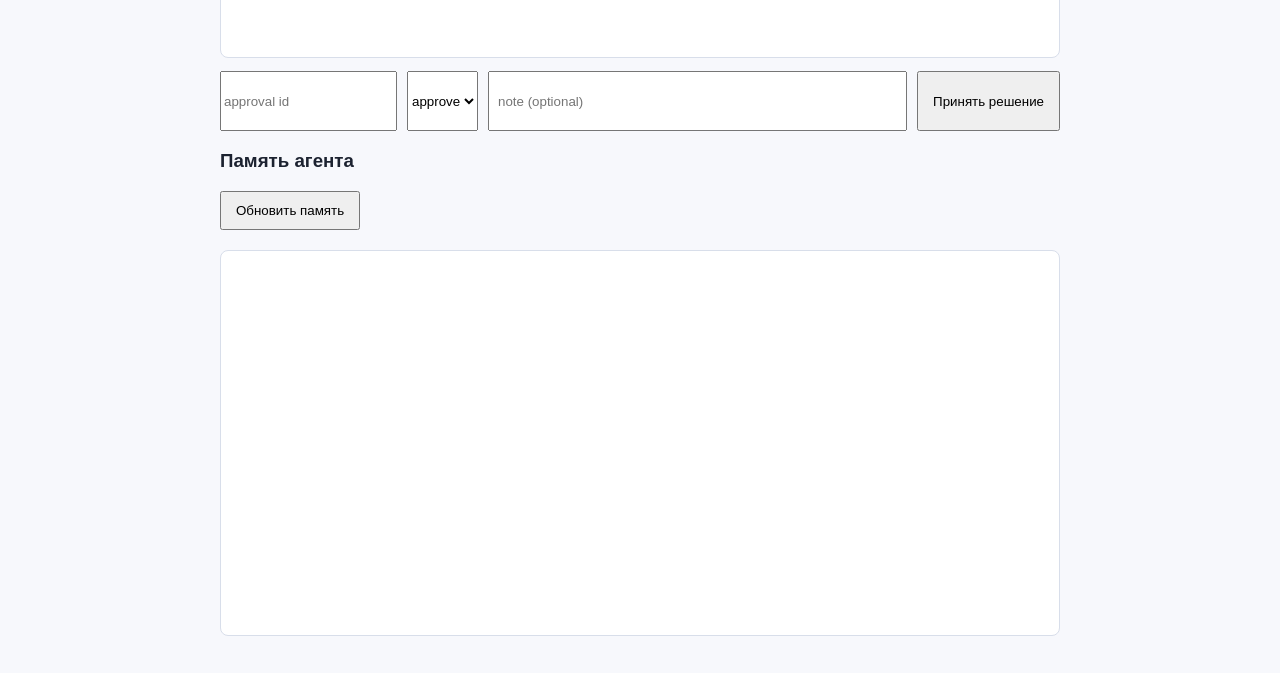
==== commit ba9f1276: "Embed autonomous workflow into main chat and simplify admin panel. This routes chat through plan-act" ====
--- a/templates/admin.html
+++ b/templates/admin.html
@@ -9,7 +9,7 @@
   <body>
     <main class="container">
       <h1>Панель администратора</h1>
-      <p class="subtitle">Управление пользователями, аудитом и автономным воркером</p>
+      <p class="subtitle">Управление пользователями, аудитом, approvals и памятью агента</p>
 
       <section class="controls">
         <a href="/">К чату</a>
@@ -39,12 +39,10 @@
       </section>
 
       <section>
-        <h3>KPI и approvals</h3>
+        <h3>Approvals</h3>
         <section class="controls">
-          <button id="kpi-refresh-btn" type="button">Обновить KPI</button>
           <button id="approvals-refresh-btn" type="button">Обновить approvals</button>
         </section>
-        <pre id="kpi-box" class="chat"></pre>
         <pre id="approvals-box" class="chat"></pre>
         <form id="approval-decision-form" class="chat-form">
           <input id="approval-id-input" type="number" min="1" placeholder="approval id" required />
@@ -58,71 +56,13 @@
       </section>
 
       <section>
-        <h3>Автономный цикл</h3>
-        <form id="agent-run-form" class="chat-form">
-          <input id="goal-input" type="text" placeholder="Цель цикла (например: улучшить обработку ошибок API)" required />
-          <select id="agent-provider">
-            <option value="gigachat">gigachat</option>
-            <option value="openai">openai</option>
-            <option value="ollama">ollama</option>
-          </select>
-          <button type="submit">Запустить цикл</button>
-        </form>
-        <form id="agent-queue-form" class="chat-form">
-          <input id="queue-goal-input" type="text" placeholder="Цель в очередь автономного воркера" required />
-          <select id="queue-provider">
-            <option value="gigachat">gigachat</option>
-            <option value="openai">openai</option>
-            <option value="ollama">ollama</option>
-          </select>
-          <select id="queue-priority">
-            <option value="1">priority 1</option>
-            <option value="2">priority 2</option>
-            <option value="3" selected>priority 3</option>
-            <option value="4">priority 4</option>
-            <option value="5">priority 5</option>
-          </select>
-          <input id="queue-iterations" type="number" min="1" max="200" value="5" placeholder="итераций" required />
-          <button type="submit">Добавить в очередь</button>
-        </form>
+        <h3>Память агента</h3>
         <section class="controls">
-          <button id="worker-start-btn" type="button">Старт воркера</button>
-          <button id="worker-stop-btn" type="button">Стоп воркера</button>
-          <button id="worker-reset-btn" type="button">Сбросить метрики</button>
-          <button id="queue-clear-btn" type="button">Очистить очередь</button>
+          <button id="memory-refresh-btn" type="button">Обновить память</button>
         </section>
-        <p class="subtitle">После добавления цели нажми "Старт воркера". Статус обновляется автоматически.</p>
-        <section class="controls">
-          <label for="runs-verify-filter">Фильтр verify:</label>
-          <select id="runs-verify-filter">
-            <option value="">all</option>
-            <option value="PASS">PASS</option>
-            <option value="FAIL">FAIL</option>
-          </select>
-          <label for="runs-provider-filter">Провайдер:</label>
-          <select id="runs-provider-filter">
-            <option value="">all</option>
-            <option value="gigachat">gigachat</option>
-            <option value="openai">openai</option>
-            <option value="ollama">ollama</option>
-          </select>
-          <button id="runs-filter-btn" type="button">Применить фильтр</button>
-          <a href="/api/admin/agent/runs.csv" target="_blank" rel="noreferrer">Экспорт CSV</a>
-        </section>
-        <pre id="worker-status-box" class="chat"></pre>
-        <pre id="agent-runs-box" class="chat"></pre>
-        <pre id="agent-queue-box" class="chat"></pre>
+        <pre id="memory-box" class="chat"></pre>
       </section>
 
-      <section>
-        <h3>Self-edit pipeline (safe mode)</h3>
-        <form id="self-edit-plan-form" class="chat-form">
-          <input id="self-edit-goal" type="text" placeholder="Цель self-edit плана" required />
-          <button type="submit">Сгенерировать план</button>
-          <button id="self-edit-check-btn" type="button">Запустить check</button>
-        </form>
-        <pre id="self-edit-box" class="chat"></pre>
-      </section>
     </main>
     <script src="/static/admin.js"></script>
   </body>
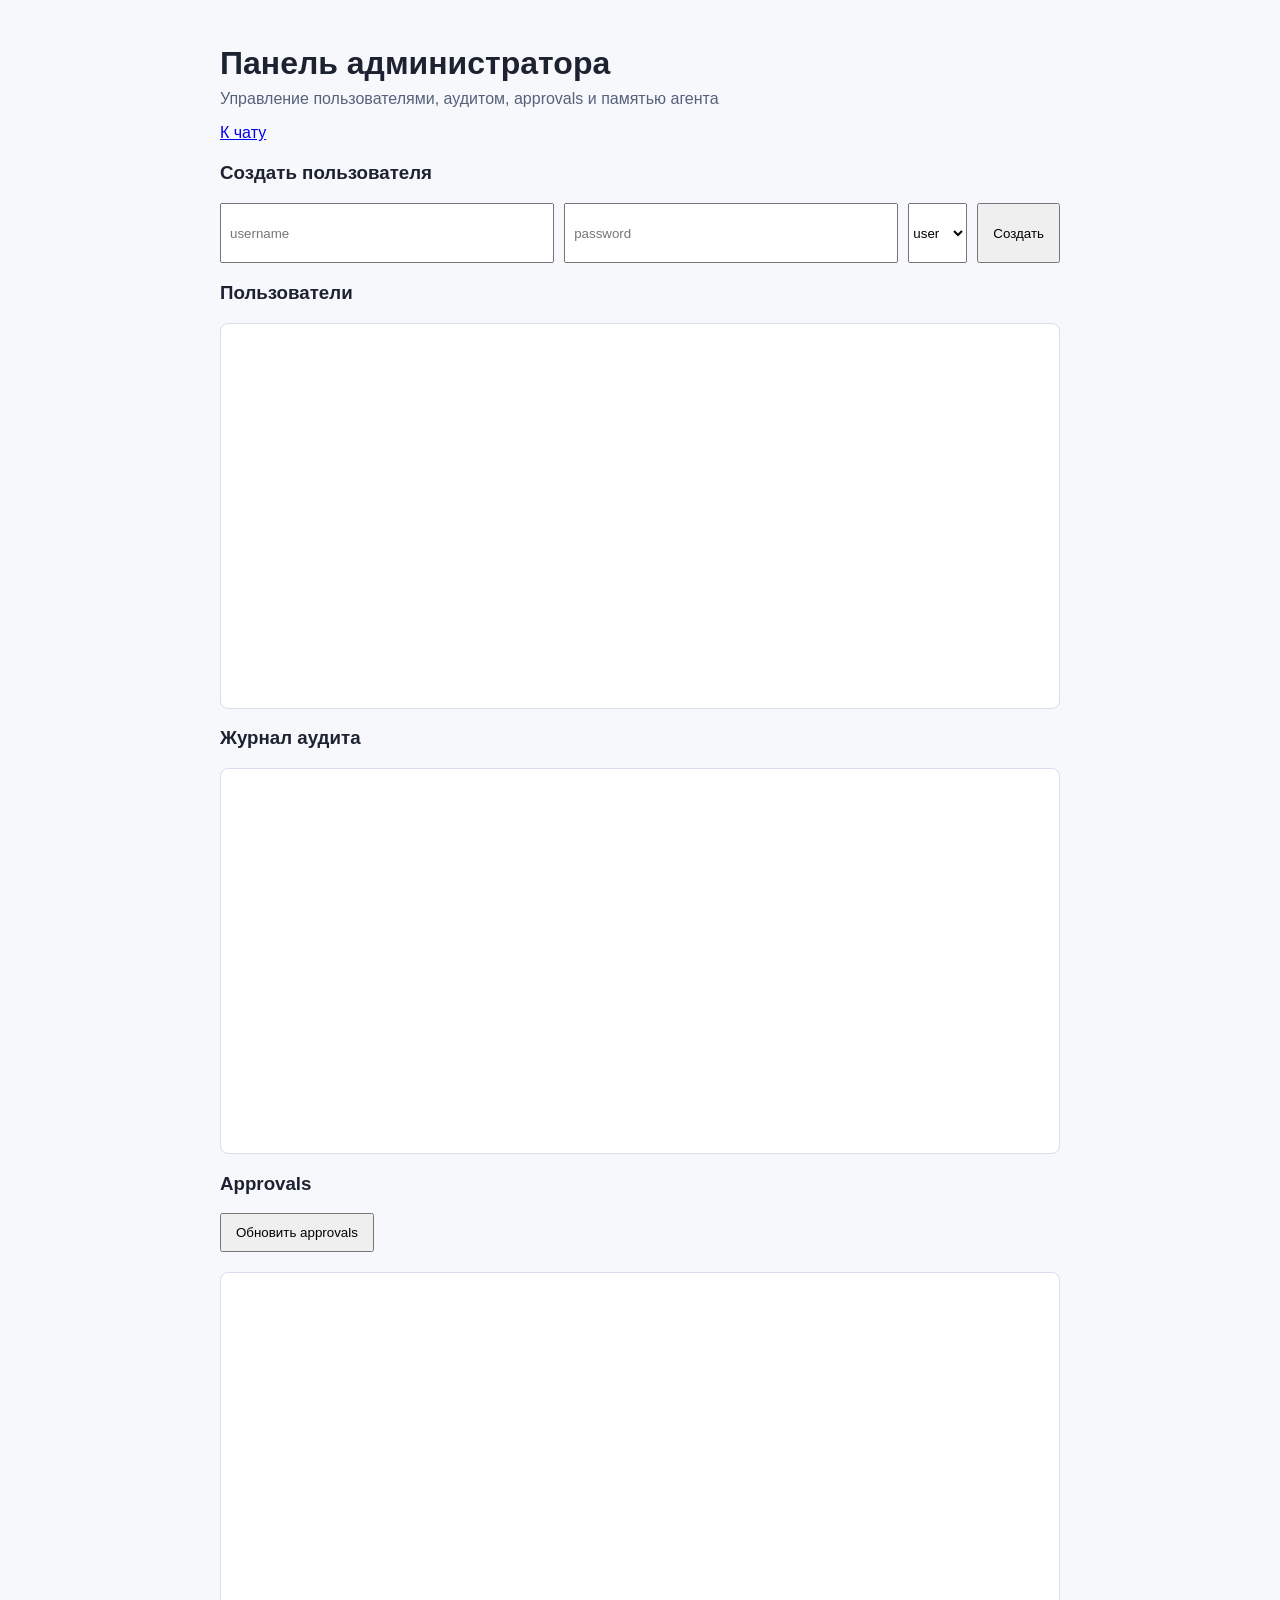
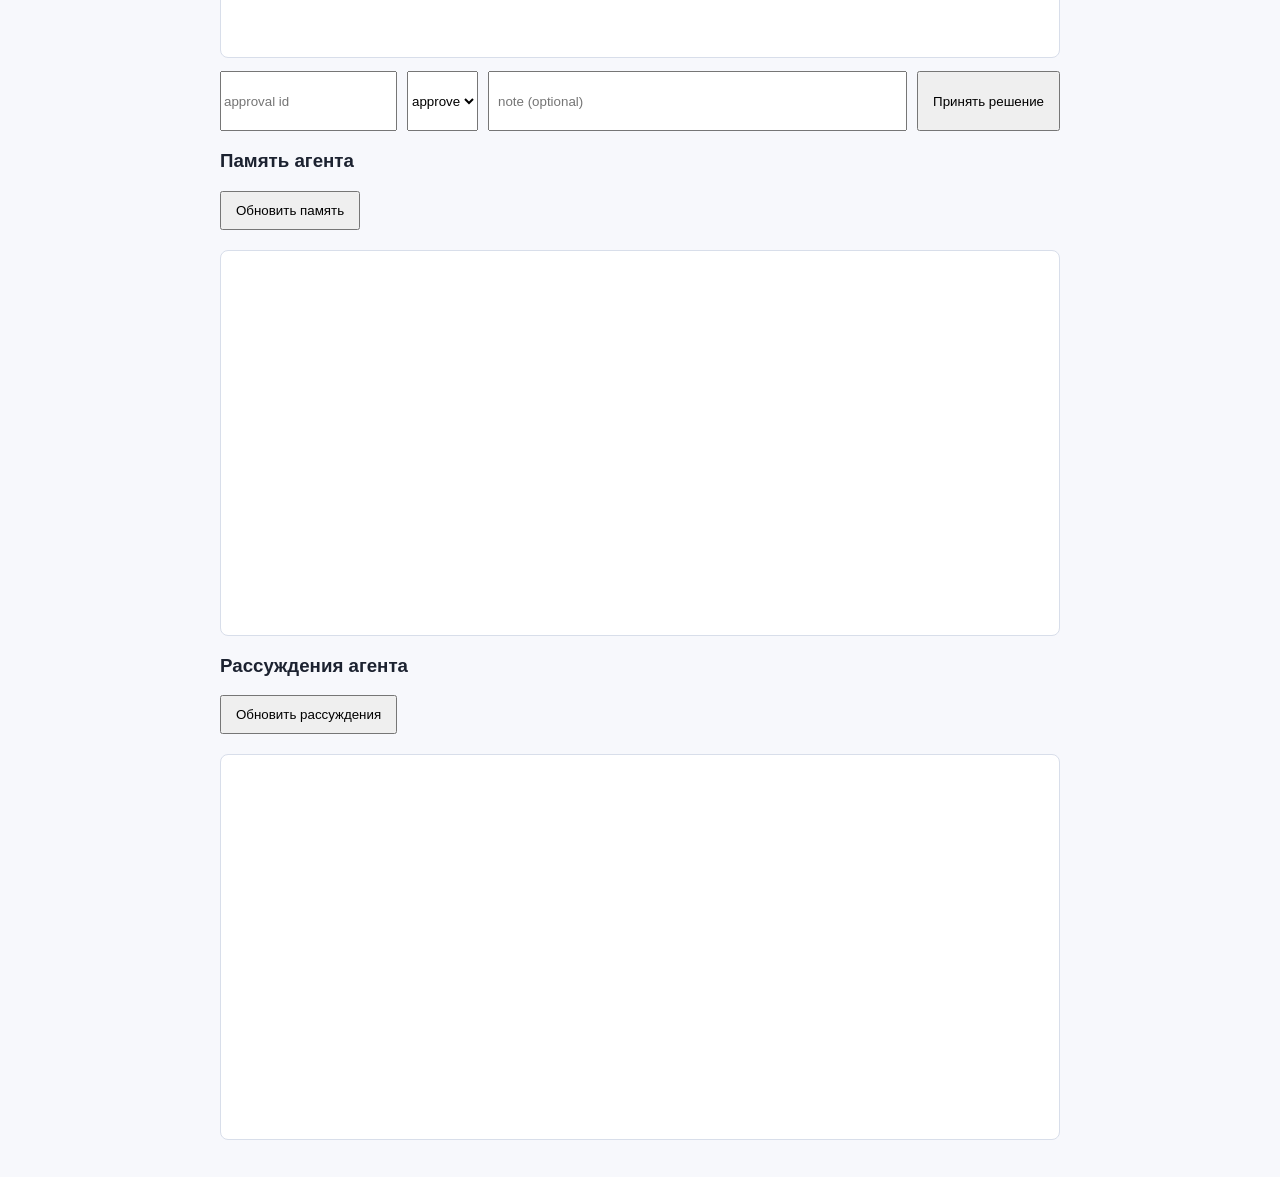
==== commit 53c64170: "Fix web search reliability and move reasoning to admin. This adds a fallback internet source and sho" ====
--- a/templates/admin.html
+++ b/templates/admin.html
@@ -63,6 +63,14 @@
         <pre id="memory-box" class="chat"></pre>
       </section>
 
+      <section>
+        <h3>Рассуждения агента</h3>
+        <section class="controls">
+          <button id="reasoning-refresh-btn" type="button">Обновить рассуждения</button>
+        </section>
+        <pre id="reasoning-box" class="chat"></pre>
+      </section>
+
     </main>
     <script src="/static/admin.js"></script>
   </body>
